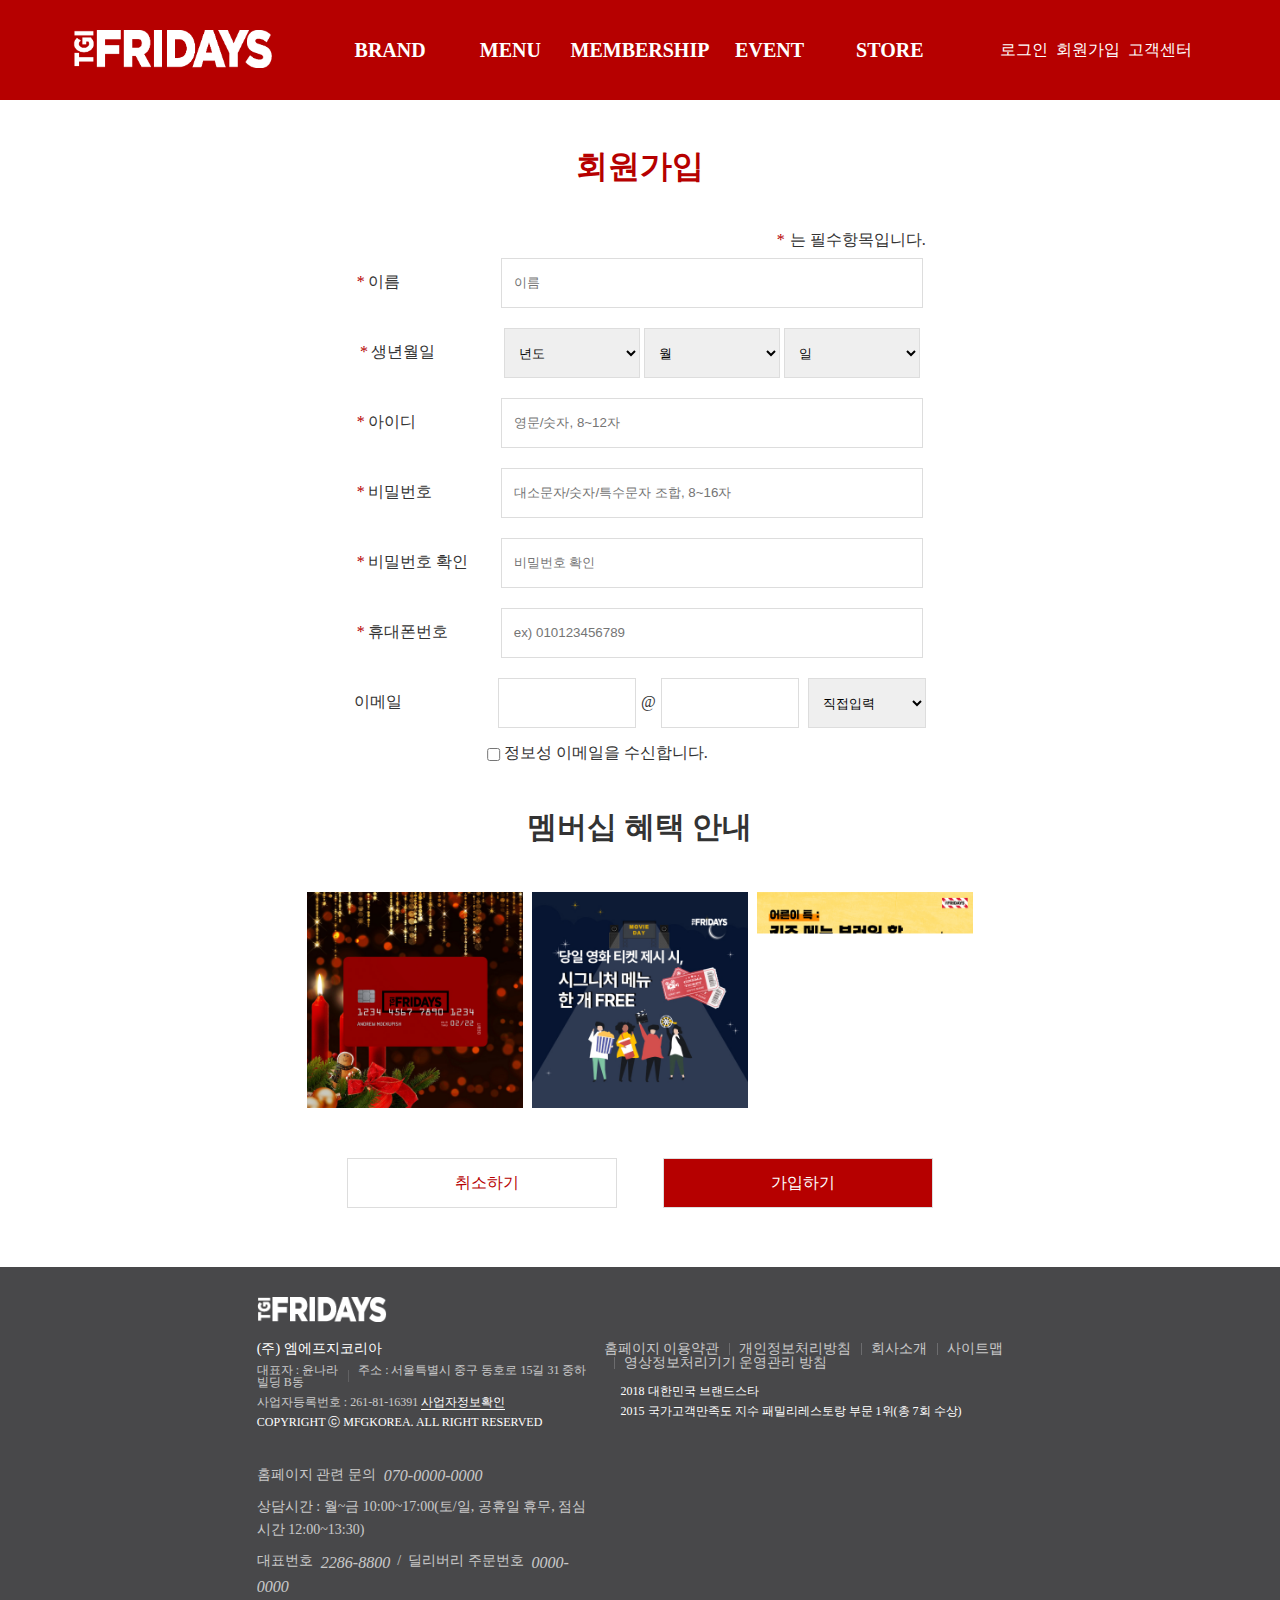
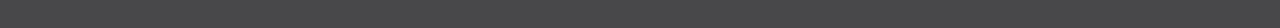
==== join/join.html @ 2595afd5 "TGI" ====
<!DOCTYPE html>
<html lang="en">

<head>
    <meta charset="UTF-8">
    <meta http-equiv="X-UA-Compatible" content="IE=edge">
    <meta name="viewport" content="width=device-width, initial-scale=1.0">
    <title>TGI Friday's</title>

    <!-- 파비콘 -->
    <link rel="shortcut icon" type="image/x-icon" href="../img/favicon.ico">
    <!-- 초기화 서식 -->
    <link rel="stylesheet" href="../css/reset.css" type="text/css">
    <!-- 공통 서식 -->
    <link rel="stylesheet" href="../css/common.css" type="text/css">
    <!-- PC 서식 -->
    <link rel="stylesheet" href="../css/pc.css" type="text/css">
    <!-- 태블릿 서식-->
    <link rel="stylesheet" href="../css/tablet.css" type="text/css">
    <!-- 모바일 서식-->
    <link rel="stylesheet" href="../css/mobile.css" type="text/css">
    <!-- 회원가입 서식 -->
    <link rel="stylesheet" href="./css/join.css" type="text/css">
    <!-- 폰트어썸 -->
    <link rel="stylesheet" href="https://cdnjs.cloudflare.com/ajax/libs/font-awesome/6.2.1/css/all.min.css">

    <!-- 공통 스크립트(탑버튼) -->
    <script src="../script/common.js" defer></script>

    <!-- 제이쿼리 -->
    <script src="https://ajax.googleapis.com/ajax/libs/jquery/2.2.4/jquery.min.js"></script>
    <!-- 제이쿼리 라이브러리 -->
    <script src="https://ajax.googleapis.com/ajax/libs/jquery/2.2.4/jquery.min.js"></script>

    <!-- 공통 스크립트(탑버튼) -->
    <script src="../script/common.js" defer></script>
    <!-- 메인 스크립트 -->
    <script src="../main/script/main.js" defer></script>
</head>

<body>
    <!-- <form name="search_form" method="post" action="search.php"> -->
    <input type="checkbox" id="toggle">
    <!-- 상단 헤더 영역 -->
    <header>
        <h1>
            <a href="../main/index.html" title="메인 화면 바로 가기">
                <img src="../img/logo.png" alt="상단 로고">
            </a>
        </h1>

        <label for="toggle" class="total_btn">
            <i class="fas fa-bars"></i>
        </label>

        <!-- gnb -->
        <div class="gnb_tab">
            <nav class="gnb">
                <ul>
                    <li><a href="#nonenone" title="BRAND">BRAND</a>
                        <ul class="sub">
                            <li><a href="#none" title="ABOUT TGI">ABOUT TGI</a></li>
                            <li><a href="#none" title="TGI 더 맛있게">TGI 더 맛있게</a></li>
                        </ul>
                    </li>
                    <li><a href="../menu/menu.html" title="MENU">MENU</a>
                        <ul class="sub">
                            <li><a href="../menu/menu.html" title="신메뉴">신메뉴</a></li>
                            <li><a href="#none" title="DELIVERY">DELIVERY</a></li>
                            <li><a href="#none" title="런치세트">런치세트</a></li>
                            <li><a href="#none" title="">시그니처그릴</a></li>
                            <li><a href="#none" title="파스타&라이스">파스타&라이스</a></li>
                            <li><a href="#none" title="샐러드">샐러드</a></li>
                            <li><a href="#none" title="키즈메뉴">키즈메뉴</a></li>
                            <li><a href="#none" title="사이드">사이드</a></li>
                            <li><a href="#none" title="음료">음료</a></li>
                        </ul>
                    </li>

                    <li><a href="#none" title="MEMBERSHIP">MEMBERSHIP</a>
                        <ul class="sub">
                            <li><a href="#none" title="멤버십혜택">멤버십혜택</a></li>
                            <li><a href="#none" title="홈 TGI">홈 TGI</a></li>
                            <li><a href="#none" title="파티&예약">파티&예약</a></li>
                        </ul>
                    </li>

                    <li><a href="#none" title="EVENT">EVENT</a>
                        <ul class="sub">
                            <li><a href="#none" title="이벤트">이벤트</a></li>
                            <li><a href="#none" title="공지사항">공지사항</a></li>
                        </ul>
                    </li>

                    <li><a href="#none" title="STORE">STORE</a>
                        <ul class="sub">
                            <li><a href="#none" title="매장찾기">매장찾기</a></li>
                            <li><a href="#none" title="창업문의">창업문의</a></li>
                        </ul>
                    </li>
                </ul>
            </nav>

            <!-- lnb -->
            <nav class="lnb">
                <ul>
                    <li><a href="../login/login.html" title="로그인">로그인</a></li>
                    <li><a href="../join/join.html" title="회원가입">회원가입</a></li>
                    <li><a href="#none" title="고객센터">고객센터</a></li>
                    <li><label class="fas fa-search s_btn"></label></li>
                </ul>
            </nav>

            <!-- 검색폼 -->
            <div id="search_box">
                <fieldset class="search">
                    <legend>검색</legend>
                    <input type="search" id="search" placeholder="검색어를 입력하세요" maxlength="50" autofocus>
                    <label for="search" class="fas fa-search"></label>
                </fieldset>
                <label class="fas fa-xmark"></label>
            </div>
        </div>
    </header>

    <!-- 회원가입 영역 -->
    <main class="register_wrap">
        <form action="" method="post" name="join">
            <fieldset class="join_wrap">
                <h2>회원가입</h2>
                <p><span class="red">*</span>는 필수항목입니다.</p>
                <div class="nm_txt">
                    <label for="full_name"><span class="red">*</span>이름</label>
                    <input type="text" placeholder="이름" maxlength="30" name="full_name">
                </div>
                <div class="bir_txt">
                    <label for="birth"><span class="red">*</span>생년월일</label>
                    <select name="year" id="">
                        <option value="년도">년도</option>
                        <option value="1991">1991</option>
                        <option value="1992">1992</option>
                        <option value="1993">1993</option>
                        <option value="1994">1994</option>
                        <option value="1995">1995</option>
                        <option value="1996">1996</option>
                        <option value="1997">1997</option>
                        <option value="1998">1998</option>
                        <option value="1999">1999</option>
                    </select>
                    <select name="month" id="">
                        <option value="월">월</option>
                        <option value="1">1</option>
                        <option value="2">2</option>
                        <option value="3">3</option>
                        <option value="4">4</option>
                        <option value="5">5</option>
                        <option value="6">6</option>
                        <option value="7">7</option>
                        <option value="8">8</option>
                        <option value="9">9</option>
                        <option value="10">10</option>
                        <option value="11">11</option>
                        <option value="12">12</option>
                    </select>
                    <select name="day" id="">
                        <option value="일">일</option>
                        <option value="1">1</option>
                        <option value="2">2</option>
                        <option value="3">3</option>
                        <option value="4">4</option>
                        <option value="5">5</option>
                        <option value="6">6</option>
                        <option value="7">7</option>
                        <option value="8">8</option>
                        <option value="9">9</option>
                        <option value="10">10</option>
                        <option value="11">11</option>
                        <option value="12">12</option>
                    </select>
                </div>

                <div class="i_txt">
                    <label for="join"><span class="red">*</span>아이디</label>
                    <input type="text" placeholder="영문/숫자, 8~12자" maxlenth="30" id=join>
                </div>

                <div class="pwd_txt1">
                    <label for="pwd"><span class="red">*</span>비밀번호</label>
                    <input type="password" placeholder="대소문자/숫자/특수문자 조합, 8~16자" maxlenth="30" id=pwd>
                </div>

                <div class="pwd_txt2">
                    <label for="pwd"><span class="red">*</span>비밀번호 확인</label>
                    <input type="password" placeholder="비밀번호 확인" maxlenth="30" id=pwd>
                </div>

                <div class="p_txt">
                    <label for="p_num"><span class="red">*</span>휴대폰번호</label>
                    <input type="text" placeholder="ex) 010123456789" id="p_num">
                </div>

                <div class="e_txt">
                    <label for="e_mail">이메일</label>
                    <input type="text" class="em_txt">
                    <span>@</span>
                    <input type="text" class="em_txt">
                    <select name="e_ma" id="e_m">
                        <option value="직접입력">직접입력</option>
                        <option value="네이버">naver.com</option>
                        <option value="다음">daum.net</option>
                        <option value="네이트">nate.com</option>
                        <option value="구글">google.co.kr</option>
                    </select>
                </div>
                <label for="e_ck">
                    <input type="checkbox" id="e_ck">정보성 이메일을 수신합니다.
                </label>


                <section class="join_mem">
                    <h3>멤버십 혜택 안내</h3>
                    <ul>
                        <li><a href="#none" title="멤버십1"><img src="./img/m_image01.jpg" alt="멤버십1"></a></li>
                        <li><a href="#none" title="멤버십1"><img src="./img/m_image02.jpg" alt="멤버십2"></a></li>
                        <li><a href="#none" title="멤버십1"><img src="./img/m_image03.jpg" alt="멤버십3"></a></li>
                    </ul>
                    <div class="join_btn">
                        <input type="reset" value="취소하기">
                        <input type="submit" value="가입하기">
                    </div>
            </fieldset>

            </section>
        </form>
    </main>

    <!-- 탑버튼 -->
    <aside>
        <a href="#none" title="위로 바로 가기" class="top_btn"><i class="fas fa-angle-up"></i>TOP</a>
    </aside>

    <!-- 푸터 영역 -->
    <footer>
        <div class="f_wrap">
            <h1><a href="" title="상단으로 올라 가기"><img src="../img/logo.png" alt="로고"></a></h1>
            <div class="f_right">
                <nav class="f_gnb">
                    <ul class="foo_l">
                        <li><a href="#none" title="홈페이지 이용약관">홈페이지 이용약관</a></li>
                        <li><a href="#none" title="개인정보처리방침">개인정보처리방침</a></li>
                        <li><a href="#none" title="회사소개">회사소개</a></li>
                        <li><a href="#none" title="사이트맵">사이트맵</a></li>
                        <li><a href="#none" title="영상정보처리기기 운영관리 방침">영상정보처리기기 운영관리 방침</a></li>
                    </ul>
                </nav>
                <ul class="awards">
                    <li><img src="../img/f_brandstar.jpg" alt="브랜드스타">
                        <p>2018 대한민국 브랜드스타</p>
                    </li>
                    <li><img src="../img/f_ncsi.jpg" alt="ncsi">
                        <p>2015 국가고객만족도 지수 패밀리레스토랑 부문 1위(총 7회 수상)</p>
                    </li>
                </ul>
            </div>
            <address>
                <div class="f_text">
                    <p>(주) 엠에프지코리아</p>
                    <p><span>대표자 : 윤나라</span><span>주소 : 서울특별시 중구 동호로 15길 31 중하빌딩 B동</span></p>
                    <p><span>사업자등록번호 : 261-81-16391 </span><a href="#none;" class="btn-toast-pop">사업자정보확인</a></p>
                    <p class="copy">COPYRIGHT ⓒ MFGKOREA. ALL RIGHT RESERVED</p>
                </div>
                <div class="tel-text">
                    <p class="home-number">홈페이지 관련 문의<em class="roboto">070-0000-0000</em></p>
                    <p class="site-number">상담시간 : 월~금 10:00~17:00(토/일, 공휴일 휴무, 점심시간 12:00~13:30)</p>
                    <p class="key-number">대표번호<em class="roboto">2286-8800</em>&nbsp;&nbsp;/&nbsp;&nbsp;딜리버리 주문번호<em
                            class="roboto">0000-0000</em></p>
                </div>
            </address>
        </div>
    </footer>
</body>

</html>
---- css/common.css ----
@charset "utf-8";

@font-face {
  font-family: 'Pretendard-Regular', 'Roboto';
  src: url('https://cdn.jsdelivr.net/gh/Project-Noonnu/noonfonts_2107@1.1/Pretendard-Regular.woff') format('woff');
  font-weight: 200, 400, 600;
  font-style: normal;
}

body {
  width: 100%;
  margin: 0 auto;
  color: #333;
  font-family: 'Pretendard-Regular';
  overflow-x: hidden;
}

/* p{font-size: 1.125rem;} */
h2 {
  font-family: 'Roboto';
  font-size: 2rem;
  margin: 50px 0;
  text-align: center;
  color: #B60000;
}

a {
  text-decoration: none;
  color: #333;
}

.gnb>ul>li>a {
  font-family: 'Roboto';
}

img {
  display: block;
}


/* 탑버튼 */

aside a {
  width: 50px;
  height: 50px;
  text-align: center;
  position: fixed;
  right: 30px;
  bottom: 100px;
  font-size: 1.125rem;
  display: none;
  padding-top: 5px;
  background-color: #B60000;
  color: #fff;
  border: 1px solid #B60000;
  box-sizing: border-box;
  z-index: 9999;
}

.top_btn:hover {
  background-color: #fff;
  color: #B60000;
  border: 1px solid #B60000;
}


/* 헤더 서식 */
#toggle {
  display: none;
}

header {
  background: #B60000;
  width: 100%;
  height: 100px;
  position: relative;
  margin: auto;
  display: block;
  z-index: 9999;
}

header h1 {
  /* width: 17%; */
  height: 100px;
  position: relative;
  top: 30px;
  /* left: 5%; */
}

h1 img {
  width: 100%;
  max-width: 200px;
}

.gnb {
  width: 50%;
  height: 70px;
  max-width: 1200px;
  position: absolute;
  left: 50%;
  top: 30px;
  transform: translateX(-50%);
  z-index: 9999;
}

.gnb>ul {
  /* display:flex; */
  justify-content: space-around;
  padding: 0 10px;
  align-items: center;
}

.gnb>ul>li {
  text-align: center;
  width: 100%;
  position: relative;
}

.gnb>ul>li>a {
  font-size: 1.25rem;
  color: #fff;
  font-weight: bold;
  line-height: 40px;
}

.gnb>ul>li>i {
  display: none;
}

.gnb li a:hover {
  color: #242422;
}


/* 서브 메뉴 */
.sub {
  position: absolute;
  width: 100%;
  height: 280px;
  display: none;
  top: 70px;
  padding-top: 10px;
  background-color: rgba(0, 0, 0, .5);
  text-align: center;
}

.sub li {
  height: 30px;
}

.sub li a {
  color: #fff;
}

.sub li a:hover {
  color: #B60000;
}

.gnb>ul>li:first-child .sub {
  padding-left: 1000px;
  left: -1000px;
}

.gnb>ul>li:last-child .sub {
  padding-right: 1000px;
  right: -1000px;
}

/* lnb */
/* .lnb { */
/* position: absolute; */
/* right: 5%; */
/* top: 50%; */
/* transform: translateY(-50%); */
/* } */

.lnb ul {
  display: flex;
  /* justify-content: space-around; */
}

.lnb ul li {
  padding: 5px;
}

.lnb ul li a {
  font-size: 1rem;
  color: #fff;
  display: block;
}


/* 헤더 서식 끝 */



/* 메인 영역 */
/* 메인 슬라이드 */
.main_s {
  position: relative;
  width: 100%;
  /* height: 600px; */
  overflow: hidden;
  text-align: center;
}

.main_s h2 {
  display: none;
}

.slide {
  width: 500%;
  display: flex;
  position: relative;
  left: 0px;
  transition: 1.5s;
}

.main_s i.fas {
  font-size: 40px;
  color: #fff;
  border: 3px solid #fff;
  border-radius: 50%;
  position: absolute;
  top: 43%;
  padding: 22px 30px;
}

.main_s i.fas:hover {
  background: rgba(255, 255, 255, .3);
  color: #b60000;
  border: 3px solid #b60000;
}

.slide li {
  width: 100%;
}

.slide li img {
  width: 100%;
}

.fa-angle-left {
  left: 0.5%;
}

.fa-angle-right {
  right: 0.5%;
}

.bs_btn {
  position: absolute;
  bottom: 1%;
  left: 0;
  width: 100%;
  text-align: center;
  z-index: 1000;
}

.bs_btn li {
  display: inline-block;
  position: relative;
  width: 120px;
  height: 100px;
  margin: 0 15px;
  cursor: pointer;
}

.bs_btn li.bs_active::before {
  width: 120px;
  /* border: 1px solid #b60000; */
  background-color: #b60000;
}

.bs_btn li.bs_active .paper-tit {
  color: #fff;
}

.bs_btn li::before {
  content: '';
  display: block;
  position: absolute;
  top: 0;
  left: 0;
  width: 120px;
  height: 10px;
  background-color: rgba(0, 0, 0, .5);
  /* border: 1px solid rgb(107,102,102); */
}

/* .bs_btn li.bs_active::after{
  border: 1px solid  #b60000;
    background-color: #b60000;
    box-sizing: border-box;
    opacity: 1;
} */
.bs_btn li::after {
  content: '';
  display: block;
  position: absolute;
  top: 0;
  left: 0;
  width: 1px;
  height: 7px;
}

.bs_btn .paper-tit {
  margin-top: 27px;
  color: rgba(0, 0, 0, .5);
  font-size: 15px;
  word-break: keep-all;
  /* text-align: center; */
  letter-spacing: 0.01em
}

/* 메뉴 슬라이드 */

.menu_slide_wrapper {
  margin: 0 auto;
  width: 63%;
  text-align: center;
}


.slide_box {
  width: 100%;
  /* border: 3px solid #f00; */
  overflow: hidden;
  box-sizing: border-box;
  position: relative;
  clear: right;
}

.menu_slide {
  width: 199.89% !important;
  margin: 0 auto;
  /* border: 3px solid #000; */
  overflow: hidden;
  display: flex;
  position: relative;
  /* margin-left:0; */
  box-sizing: border-box;


}

.menu_slide>li {
  width: 33% !important;
  padding-right: 0.3% !important;
  box-sizing: border-box !important;
}


.menu_slide>li>a {
  display: block;
  width: 100%;
  height: 100%;
  position: relative;
  box-sizing: border-box;

}

.menu_slide>li>a>img {
  width: 100%;
  max-width: 550px;

  z-index: -1;
}

.menu_slide li a p.name {
  font-size: 1.3rem;
  padding: 5px;
  line-height: 25px;
}

.menu_slide li a p.name>span {
  color: #B60000;
  font-size: 1.1rem;
}

#page {
  /* border: 1px solid #000; */
  color: #242422;
  padding-right: 5px;
  font-size: 0.9rem;
}

/* 메뉴 슬라이드 끝 */

/* 딜리버리 */

.delivery {
  width: 100%;
  /* height: 800px; */
  position: relative;
  border-bottom: 3px solid#333;
  background: #F2EDE4;
  /* margin: 0px auto; */
}

.delivery h2 {
  padding-top: 50px;
}

.delivery h3 {
  display: none;
}

.d_list {
  /* width: 70%; */
  font-weight: bold;
  /* display: flex; */
  padding-top: 70px;
}

.d_list dt {
  /* width: 100%; */
  font-size: 1.8vw;
  padding-bottom: 5px;
}

.d_list dd {
  line-height: 25px;
}

.deli_box2 .d_list {
  padding-left: 20px;
}

/* sns 서식 시작 */
.sns {
  width: 100%;
  padding-bottom: 350px;
}

.sns h3 {
  display: none;
}

.sns_btn {
  width: 20%;
  margin: 0 auto;
  padding-bottom: 50px;
}

.sns_btn>ul {
  display: flex;
  justify-content: space-between;
}

.sns_btn>ul>li {
  position: relative;
}

.sns_btn>ul>li>a {
  display: block;
  width: 40px;
  height: 40px;
  border: 1px solid #D2D2D2;
  border-radius: 50%;
  padding: 10px;
  transition: .3s;
}

.sns_btn .fa-brands {
  font-size: 30px;
  color: #D2D2D2;
  position: absolute;
  left: 50%;
  top: 50%;
  transform: translate(-50%, -50%);
  transition: .3s;
}

.sns_s {
  position: relative;
}

.sns_s>ul {
  position: absolute;
  width: 6000px;
  left: 0px;
  display: flex;
}

.sns_s>ul>li {
  width: 300px;
  height: 300px;
  list-style: none;
}

.sns_s>ul>li img {
  width: 100%;
}

/* sns 서식 끝 */


/* 푸터 영역 */
footer {
  position: relative;
  width: 100%;
  color: #fff;
  background-color: #48484A;
  font-size: 12px;
  padding: 20px;
}

footer h1 {
  width: 100%;
}

footer h1 img {
  width: 100%;
  max-width: 130px;
  display: block;
  box-sizing: border-box;
}

.f_wrap {
  display: flex;
  flex-wrap: wrap;
  flex-direction: row-reverse;
  width: 63%;
  padding: 10px 0px;
  margin: 0 auto;
  box-sizing: border-box;
}

.f_right {
  width: 57%;
  margin-top: 20px;
}

footer .f_gnb {
  overflow: hidden;
  z-index: 3;
  margin-bottom: 15px;
}

.f_text {
  position: relative;
}

footer .f_gnb li {
  position: relative;
  float: left;
  padding-left: 10px;
  margin-left: 10px;
}

footer .f_gnb li:after {
  content: '';
  position: absolute;
  top: 50%;
  left: 0;
  display: block;
  width: 1px;
  height: 12px;
  margin-top: -6px;
  background-color: #fff;
  opacity: 0.2;
}

footer .f_gnb li:first-child {
  padding-left: 0;
  margin-left: 0;
}

footer .f_gnb li:first-child:after {
  display: none;
}

footer .f_gnb li>a {
  color: #fff;
  font-size: 14px;
  opacity: 0.7;
}

.awards {
  top: 60px;
  right: 282px;
}

.awards img:first-child {
  width: 14px;
  display: inline-block;
}

.awards img:last-child {
  width: 20px;
  display: inline-block;
}

.awards li {
  margin-top: 8px;
}

.awards p {
  display: inline;
}

address {
  order: 1;
  width: 41%;
  box-sizing: border-box;
  margin-right: 2%;
}

footer address p {
  margin-top: 8px;
}

footer address p span {
  opacity: 0.7;
}

footer address p:first-child {
  margin-top: 20px;
  font-size: 14px;
}

footer address p span+span {
  position: relative;
  padding-left: 10px;
  margin-left: 10px;
}

footer address p span+span:after {
  content: '';
  position: absolute;
  top: 50%;
  left: 0;
  display: block;
  width: 1px;
  height: 12px;
  margin-top: -6px;
  background-color: #fff;
  opacity: 0.2;
}

footer address a {
  color: #fff;
  border-bottom: 1px solid #fff;
  opacity: 1;
}

footer .tel-text {
  margin-top: 15px;
  font-size: 14px;
  line-height: 23px;
  overflow: hidden;
}

.tel-text>p {
  opacity: 0.7;
}

footer .tel-text em {
  margin-left: 8px;
  font-size: 16px;
  font-weight: 500;
  vertical-align: middle;
}
---- css/pc.css ----
@charset "utf-8";
/* PC 서식 시작 */

@media screen and (min-width:1025px) {

  /* 헤더 서식 */
  header {
    background: #B60000;
    width: 100%;
    height: 100px;
    position: relative;
    margin: auto;
    display: block;
    z-index: 9999;
  }

  header h1 {
    width: 17%;
    height: 100px;
    position: relative;
    top: 30px;
    left: 5%;
  }

  header h1 img {
    width: 100%;
    max-width: 200px;
    margin: 0 auto;
  }

  .total_btn {
    display: none;
  }

  .gnb {
    width: 50%;
    height: 100px;
    max-width: 1200px;
    position: absolute;
    left: 50%;
    top: 30px;
    transform: translateX(-50%);
    z-index: 9999;
  }

  .gnb>ul {
    display: flex;
    justify-content: space-around;
    padding: 0 10px;
    align-items: center;
  }

  .gnb>ul>li {
    text-align: center;
    width: 100%;
    position: relative;
  }

  .gnb>ul>li>a {
    font-size: 1.25rem;
    color: #fff;
    font-weight: bold;
    line-height: 40px;
  }

  .gnb li a:hover {
    color: #242422;
  }

  .gnb:hover .sub {
    display: block;
  }


  /* 서브 메뉴 */
  .sub {
    position: absolute;
    width: 100%;
    height: 280px;
    display: none;
    top: 70px;
    padding-top: 10px;
    background-color: rgba(0, 0, 0, .5);
    text-align: center;
  }

  .sub li {
    height: 30px;
  }

  .sub li a {
    color: #fff;
  }

  .sub li a:hover {
    color: #B60000;
  }

  .gnb>ul>li:first-child .sub {
    padding-left: 1000px;
    left: -1000px;
  }

  .gnb>ul>li:last-child .sub {
    padding-right: 1000px;
    right: -1000px;
  }

  /* lnb */
  .lnb {
    position: absolute;
    right: 5%;
    top: 50%;
    transform: translateY(-50%);
  }

  .lnb ul {
    display: flex;
    justify-content: space-around;
  }

  .lnb ul li {
    padding: 4px;
  }

  .lnb ul li a {
    font-size: 1rem;
    color: #fff;
    display: block;
  }

  .lnb li a:hover {
    color: #242422;
  }

  /* 헤더 서식 끝 */


  /* 검색폼 서식 */
  .lnb .fa-search {
    font-size: 16px;
    cursor: pointer;
    transform: translateY(-2px);
    color: #fff;
  }

  #search_box {
    width: 100%;
    position: absolute;
    left: 0;
    padding: 150px 0;
    display: none;
    justify-content: center;
    background: #fff;
    z-index: 9999;
  }

  #search_box fieldset legend,
  #search_box fieldset span {
    display: none;
  }

  #search_box fieldset {
    position: absolute;
    top: 100px;
    left: 50%;
    transform: translateX(-50%);
    transition: all 0.6s ease;
  }

  .search {
    width: 100%;
    text-align: center;
  }

  /* 밑줄 */
  .search::after {
    width: 600px;
    height: 2px;
    background: #333;
    content: "";
    display: block;
    position: absolute;
    left: 50%;
    transform: translateX(-50%);
  }

  #search {
    width: 30%;
    height: 50px;
    font-size: 20px;
    color: #333;
    border: none;
    text-indent: 5px;
  }

  /* 포커스시 테두리 없애기 */
  #search:focus {
    outline: none;
  }

  /* x 버튼 없애기 */
  #search::-webkit-search-decoration,
  #search::-webkit-search-cancel-button,
  #search::-webkit-search-results-button,
  #search::-webkit-search-results-decoration {
    display: none;
  }

  #search_box .fa-search {
    font-size: 24px;
    cursor: pointer;
    padding: 10px;
  }

  #search_box .fa-search:hover {
    color: #B60000;
  }

  #search_box .fa-xmark {
    font-size: 35px;
    color: #b60000;
    cursor: pointer;
    position: absolute;
    top: 250px;
    left: 50%;
    transform: translateX(-50%);
    transition: 0.8s;
  }

  #search_box .fa-xmark:hover {
    transform: rotate(180deg);
  }

  /* 검색폼 서식 끝 */



  /* 1 메인 슬라이드배너 서식 시작 */

  .main_s {
    position: relative;
    width: 100%;
    overflow: hidden;
    text-align: center;
  }

  .main_s h2 {
    display: none;
  }

  .slide {
    width: 500%;
    display: flex;
    position: relative;
    left: 0px;
    transition: 1.5s;
  }

  .slide li {
    width: 100%;
  }

  .slide li img {
    width: 100%;
  }

  .main_s i.fas {
    font-size: 40px;
    color: #fff;
    border: 3px solid #fff;
    border-radius: 50%;
    position: absolute;
    top: 43%;
    padding: 22px 30px;
  }

  .main_s i.fas:hover {
    background: rgba(255, 255, 255, .3);
    color: #b60000;
    border: 3px solid #b60000;
  }

  .fa-angle-left {
    left: 0.5%;
  }

  .fa-angle-right {
    right: 0.5%;
  }

  .bs_btn {
    position: absolute;
    bottom: 1%;
    left: 0;
    width: 100%;
    text-align: center;
    z-index: 1000;
  }

  .bs_btn li {
    display: inline-block;
    position: relative;
    width: 120px;
    height: 100px;
    margin: 0 15px;
    cursor: pointer;
  }

  .bs_btn li.bs_active::before {
    width: 120px;
    /* border: 1px solid #b60000; */
    background-color: #b60000;
  }

  .bs_btn li.bs_active .paper-tit {
    color: #000;
  }

  .bs_btn li::before {
    content: '';
    display: block;
    position: absolute;
    top: 0;
    left: 0;
    width: 120px;
    height: 10px;
    background-color: rgba(0, 0, 0, .5);
    /* border: 1px solid rgb(107,102,102); */
  }

  /* .bs_btn li.bs_active::after{
  border: 1px solid  #b60000;
    background-color: #b60000;
    box-sizing: border-box;
    opacity: 1;
} */
  .bs_btn li::after {
    content: '';
    display: block;
    position: absolute;
    top: 0;
    left: 0;
    width: 1px;
    height: 7px;
  }

  .bs_btn .paper-tit {
    margin-top: 27px;
    color: rgba(0, 0, 0, .5);
    font-size: 15px;
    word-break: keep-all;
    /* text-align: center; */
    letter-spacing: 0.01em
  }

  /* 메인 슬라이드배너 서식 끝 */

  /* 2 브랜드 서식 시작 */
  .b_wrap {
    width: 63%;
    margin: 0 auto;
    position: relative;
  }

  .b_con {
    width: 100%;
    padding: 70px 10px 0 10px;
    position: relative;
    left: -100%;
    opacity: 0;
    transition: 1s;
    /* animation: b_slide 1s ease-out; */
  }

  .b_con h3 {
    font-size: 38px;
    font-weight: bold;
    text-indent: 30px;
    line-height: 50px;
    position: relative;
    left: -40px;
  }

  .b_con h3::before {
    width: 10px;
    height: 30px;
    background: #B60000;
    content: "";
    display: block;
    position: absolute;
    top: 12px;
    left: 10px;
  }

  .b_con p {
    line-height: 24px
  }

  .b_con_t {
    font-size: 24px;
    font-weight: bold;
    color: #48484A;
  }

  .b_news {
    margin-top: 50px;
    position: relative;
    width: 100%;
    background: #F2EDE4;
  }

  .b_news ul {
    display: flex;
  }

  .b_news span:not(.point) {
    display: block;
  }

  .sub_m {
    font-size: 22px;
    font-weight: 600;
    padding-bottom: 10px;
    color: #B60000;
    text-indent: 5px;
  }

  .b_news li {
    width: calc(100%/3);
    line-height: 20px;
    border-right: 1px solid#D7D7D7;
    box-sizing: border-box;
  }

  .b_news li:last-child {
    border-right: none;
  }

  .b_news li:hover {
    background-color: rgba(0, 0, 0, .1);
  }

  .sub_m::before {
    width: 10px;
    height: 25px;
    background: #B60000;
    content: "";
    display: block;
    position: absolute;
    top: 0;
    left: -12px;
  }

  .b_bold {
    font-size: 18px;
    font-weight: 600;
    line-height: 30px;
  }

  .b_news ul:last-child {
    border-right: none;
  }

  .b_news .point {
    color: #B60000;
  }

  .b_txt {
    position: relative;
    margin: 8% 10%;
  }

  #brand-image {
    display: none;
    position: absolute;
    top: 0px;
    right: -300px;
    z-index: -9999;
  }

  @keyframes b_slide {
    from {
      left: -100px;
      opacity: 0;
    }

    to {
      left: 0;
      opacity: 1;
    }
  }

  /* 브랜드 서식 끝 */


  /* 메뉴 슬라이드 */
  .control_box {
    /* border:1px solid #f00; */
    width: 30%;
    display: flex;
    justify-content: right;
    float: right;
  }

  #page {
    /* border: 1px solid #000; */
    color: #242422;
    padding-right: 5px;
    font-size: 0.9rem;
  }

  .m_c_btn {
    /* border: 1px solid #00f; */

    display: flex;
    justify-content: right;
    margin-bottom: 5px;
    margin-right: 3%;
  }

  .m_c_btn li {
    margin: 0 3px;
    cursor: pointer;
  }



  .m_c_btn i {
    margin: 0 3px;
    cursor: pointer;
  }

  .m_on {
    background-color: #B60000 !important;
  }

  .m_c_btn li:not(.pause) {
    width: 15px;
    height: 15px;
    background: #242422;
    border-radius: 50%;
  }


  .menu_slide>li>a>figcaption {
    display: block;
    width: 100%;
    max-width: 550px;
    height: 0;
    overflow: hidden;
    position: absolute;
    color: #fff;
    bottom: 60px;
    left: 0;
    background-color: rgba(0, 0, 0, 0.5);
    transition: 0.3s;
    box-sizing: border-box;
  }

  figcaption>p {
    position: absolute;
    top: 50%;
    left: 50%;
    transform: translate(-50%, -50%);
  }

  .menu_slide li a:hover figcaption {
    height: 100%;
  }

  .menu_slide li a p.name {
    font-size: 1.3rem;
    padding: 5px;
    line-height: 25px;
  }

  .menu_slide li a p.name>span {
    color: #B60000;
    font-size: 1.1rem;
  }

  .tab_control_box {
    display: none;
  }


  /* 4 멤버십 서식 시작 */
  .mem_b {
    width: 100%;
  }

  .mem_b li {
    width: calc(100%/4) !important;
  }

  .mem_b>ul {
    display: flex;
    overflow: hidden;
  }

  .mem_b>ul>li {
    width: 100%;
    height: 700px;
    display: flex;
    justify-content: flex-end;
    flex-direction: column;
    position: relative;
  }

  .mem_b>ul>li::before {
    content: '';
    position: absolute;
    left: 0;
    top: 0;
    right: 0;
    bottom: 0;
    background: rgba(0, 0, 0, 0.2);
    border-left: solid 1px rgba(255, 255, 255, .3);
    transition: all .3s;
  }

  .mem_b>ul>li:not(.mem_tit):hover::before {
    background: none;
  }

  .mem_b>ul>li:not(.mem_tit):hover a {
    padding-bottom: 110px;
  }

  .mem_b a {
    color: #fff;
    padding: 564px 50px 70px 50px;
    z-index: 3;
    transition: all .3s;
  }

  .mem_b span {
    display: block;
  }

  .mem_tit {
    position: relative;
    height: 100%;
  }

  .mem_tit a span:first-child {
    font-size: 1.8rem;
    font-weight: 600;
    margin-bottom: 20px;
  }

  .mem_tit a span:nth-child(2) {
    font-size: 1.2rem;
    margin-bottom: 60px;
    line-height: 30px;
  }

  @keyframes arrow {
    0% {
      left: 120px;
      bottom: 58px;
    }

    50% {
      left: 140px;
      bottom: 58px;
    }

    100% {
      left: 120px;
      bottom: 58px;
    }
  }

  .mem_tit:hover .fa-arrow-right {
    animation-name: arrow;
    animation-duration: 1s;
    animation-timing-function: ease-in-out;
    animation-delay: .1s;
    animation-iteration-count: infinite;
  }

  .mem_tit .fa-arrow-right {
    position: absolute;
    left: 120px;
    bottom: 58px;
    font-size: 2.5rem;
  }

  .mem_b>ul>li:not(.mem_tit)>a>span:first-child {
    font-size: 1.5rem;
    font-weight: 300;
    margin-bottom: 20px;
  }

  .mem_b>ul>li:not(.mem_tit)>a>span:last-child {
    font-size: 1.125rem;
  }

  .mem_b img {
    position: absolute;
    left: 0;
    top: 0;
    width: 400%;
    height: 700px;
    object-fit: cover;
  }

  .mem_b ul li:nth-of-type(2) img {
    z-index: -1;
    left: -100%;
  }

  .mem_b ul li:nth-of-type(3) img {
    z-index: -2;
    left: -200%;
  }

  .mem_b ul li:nth-of-type(4) img {
    z-index: -3;
    left: -300%;
  }

  /* 멤버십 서식 끝 */


  /* 5 이벤트 서식 시작 */
  .event_s {
    width: 63%;
    margin: 0 auto;
    margin-bottom: 50px;
    text-align: center;
    overflow: hidden;
  }

  .e_slide_wrapper {
    width: 50%;
    position: relative;
  }

  .e_slide {
    width: 600%;
    display: flex;
    position: relative;
    left: 0;
    transition: 0.5s;
  }

  .e_slide>li {
    width: 50%;
  }

  .e_slide img {
    width: 100%;
  }

  .e_slide>li:not(:last-child) {
    margin-right: 10px;
  }

  .event_s>a {
    width: 20%;
    display: block;
    margin: 0 auto;
    margin-top: 20px;
    padding: 15px 20px;
    background: #b60000;
    color: #fff;
    border: 1px solid #b60000;
  }

  .event_s>a:hover {
    color: #b60000;
    background: #fff;
    border: 1px solid #b60000;
  }

  /* 이벤트 서식 끝 */


  /* 6 딜리버리 서식 시작 */
  .d_wrap {
    width: 63%;
    margin: 0 auto;
    display: flex;
    padding-bottom: 50px;
    /* border: 1px solid #ff0; */
  }

  .d_wrap img:hover {
    animation: shakeAni 0.5s linear infinite;
    animation-direction: alternate;
  }

  .d_left {
    margin: 0 auto;
    width: 35%;
    /* border: 1px solid #0ff; */
  }

  .d_left img {
    width: 100%;
  }

  .d_right {
    width: 65%;
    box-sizing: border-box;
    margin-top: 3%;
    padding-left: 3%;
    /* border: 1px solid #f00; */
  }

  .d_right img {
    width: 50%;
    margin: 5px;
  }

  .d_right a {
    display: flex;
    width: 100%;
  }

  .delibox {
    padding: 3% 0;
    box-sizing: border-box;
  }



  .deli_box1 dt,
  .deli_box1 dd {
    text-align: right;
  }

  .d_list dt {
    /* width: 100%; */
    font-size: 1.4vw;
    padding-bottom: 5px;
  }

  .d_list dd {
    line-height: 25px;
  }

  .deli_box1 .d_list {
    padding-right: 10px;
  }

  .deli_box2 .d_list {
    padding-left: 10px;
  }


  /*주문하러가기 버튼*/
  .d_left>a:nth-of-type(2) {
    display: block;
    width: 70%;
    margin: 0px auto;
    background-color: #B60000;
    border: 1px solid #b60000;
    padding: 15px 0px;
    text-align: center;
    color: #fff;
  }

  .d_left>a:nth-of-type(2):hover {
    color: #b60000;
    background: #fff;
    border: 1px solid #b60000;
  }

  /* 오토바이 */
  .icon1 {
    width: 100%;
    position: absolute;
    bottom: 0;
    animation: ani 5s linear infinite;
  }

  .icon1 img {
    width: 100px;
    height: 100px;
  }

  /* 딜리버리 상품 오버 */
  @keyframes ani {
    from {
      transform: translate(0, 0);
    }

    to {
      transform: translate(100%, 0);
    }
  }

  /* 딜리버리 오버 애니메이션 */
  @keyframes shakeAni {
    from {
      transform: rotate(4deg);
    }

    to {
      transform: rotate(-4deg);
    }
  }

  /* 딜리버리 서식 끝*/

  /* 7 sns 서식 시작 */
  .sns {
    width: 100%;
    padding-bottom: 350px;
  }

  .sns h3 {
    display: none;
  }

  .sns_btn {
    width: 20%;
    margin: 0 auto;
    padding-bottom: 50px;
  }

  .sns_btn>ul {
    display: flex;
    justify-content: space-between;
  }

  .sns_btn>ul>li {
    position: relative;
  }

  .sns_btn>ul>li>a {
    display: block;
    width: 40px;
    height: 40px;
    border: 1px solid #D2D2D2;
    border-radius: 50%;
    padding: 10px;
    transition: .3s;
  }

  .sns_btn .fa-brands {
    font-size: 30px;
    color: #D2D2D2;
    position: absolute;
    left: 50%;
    top: 50%;
    transform: translate(-50%, -50%);
    transition: .3s;
  }

  .sns_s {
    position: relative;
  }

  .sns_s>ul {
    position: absolute;
    width: 6000px;
    left: 0px;
    display: flex;
  }

  .sns_s>ul>li {
    width: 300px;
    height: 300px;
    list-style: none;
  }

  .sns_s>ul>li img {
    width: 100%;
  }

  /* sns 서식 끝 */

}
---- css/tablet.css ----
@charset "utf-8";

/* 타블렛 */

@media screen and (min-width:768px) and (max-width:1024px) {
  /* 헤더 */

  header {
    width: 100%;
  }

  header h1 {
    width: 40%;
    margin: 0 auto;
    text-align: center;
  }

  header h1 img {
    width: 100%;
    min-width: 100px;
    margin: 0 auto;
  }

  /* 토글버튼 */
  .total_btn {
    display: block;
    position: absolute;
    right: 5%;
    top: 50%;
    transform: translateY(-50%);
    font-size: 2.5rem;
    color: #fff;
    cursor: pointer;
  }

  #toggle:checked+header .gnb_tab {
    display: block;
  }

  #toggle:checked+header .gnb_tab>.gnb {
    display: block;
  }

  .gnb_tab {
    width: 100%;
    height: 700px;
    background-color: #48484A;
    position: relative;
    display: none;
  }

  .gnb {
    width: 100%;
    height: 100px;
    top: 100px;
  }


  .gnb>ul>li {
    text-align: left;
    width: 100%;
    height: 60px;
    border-bottom: 1px solid #fff;
    text-indent: 20px;
  }

  .gnb>ul>li>a {
    font-size: 1.25rem;
    color: #fff;
    font-weight: bold;
    line-height: 70px;
  }

  .gnb>ul>li>i {
    display: block;
    color: #fff;
    position: absolute;
    right: 0;
    top: 0;
    font-size: 2rem;
    line-height: 70px;
  }

  /* 서브 메뉴 */

  .sub {
    width: 100%;
    height: 30px;
    text-align: left;
    text-indent: 10px;
    display: none;
  }

  .sub li {
    height: 30px;
  }

  .sub li a {
    color: #fff;
  }

  .lnb {}

  .lnb ul {
    width: 100%;
    position: absolute;
    justify-content: center;
    bottom: 150px;
  }

  .lnb ul li {
    border: 1px solid #fff;
    width: 10%;
    margin: 1%;
    padding: 2% 4%;
    text-align: center;
  }

  .lnb ul li:last-child {
    display: none;
  }

  /* 검색폼 서식 */
  #search_box {
    position: fixed;
    width: 100%;
    transition: 0.5s;
  }

  .fa-search {
    color: #fff;
  }

  #search_box fieldset legend,
  #search_box fieldset span {
    display: none;
  }

  #search_box fieldset {
    position: absolute;
    top: 30px;
    left: 50%;
    transform: translateX(-50%);
  }

  .search {
    width: 100%;
    text-align: center;
  }

  /* 밑줄 */
  .search::after {
    width: 98%;
    height: 1px;
    background: #fff;
    content: "";
    display: block;
    position: absolute;
    left: 50%;
    transform: translateX(-50%);
  }

  #search {
    width: 90%;
    height: 50px;
    font-size: 20px;
    color: #fff;
    border: none;
    text-indent: 5px;
    background: none;
  }

  /* 포커스시 테두리 없애기 */
  #search:focus {
    outline: none;
  }

  /* x 버튼 없애기 */
  #search::-webkit-search-decoration,
  #search::-webkit-search-cancel-button,
  #search::-webkit-search-results-button,
  #search::-webkit-search-results-decoration {
    display: none;
  }

  #search_box .fa-search {
    font-size: 24px;
    cursor: pointer;
    padding: 10px;
  }

  #search_box .fa-xmark {
    display: none;
  }

  /* 검색폼 서식 끝 */



  /* 메인 */
  /* 1 메인 슬라이드 */


  .paper-tit {
    display: none;
  }

  .button {
    display: none;
  }

  .bs_btn li {
    display: inline-block;
    position: relative;
    width: 1%;
    height: 100px;
    margin: 0 20px;
    cursor: pointer;
  }

  .bs_btn li.bs_active::before {
    width: 50px;
    background-color: #b60000;
  }

  .bs_btn li::before {
    content: '';
    display: block;
    position: absolute;
    top: 70%;
    left: 0;
    width: 50px;
    height: 10px;
    background-color: rgba(0, 0, 0, .5);
  }

  /* 메인 슬라이드 끝 */

  /* 2 브랜드 */
  .b_wrap {
    width: 80%;
    margin: 0 auto;
    position: relative;
  }

  .b_con {
    width: 100%;
    padding: 70px 10px 0 10px;
    position: relative;
    left: 0;
    animation: b_slide 1s ease-out;
  }

  .b_con h3 {
    font-size: 38px;
    font-weight: bold;
    text-indent: 30px;
    line-height: 50px;
    position: relative;
    left: -40px;
  }

  .b_con h3::before {
    width: 10px;
    height: 30px;
    background: #B60000;
    content: "";
    display: block;
    position: absolute;
    top: 12px;
    left: 10px;
  }

  .b_con p {
    line-height: 24px
  }

  .b_con_t {
    font-size: 24px;
    font-weight: bold;
    color: #48484A;
  }

  .b_news {
    margin-top: 50px;
    position: relative;
    width: 100%;
    background: #F2EDE4;
  }

  .b_news ul {
    display: flex;
  }

  .b_news span:not(.point) {
    display: block;
  }

  .sub_m {
    font-size: 22px;
    font-weight: 600;
    padding-bottom: 10px;
    color: #B60000;
    text-indent: 5px;
  }

  .b_news li {
    width: calc(100%/3);
    line-height: 20px;
    border-right: 1px solid#D7D7D7;
    box-sizing: border-box;
  }

  .b_news li:last-child {
    border-right: none;
  }

  .sub_m::before {
    width: 10px;
    height: 25px;
    background: #B60000;
    content: "";
    display: block;
    position: absolute;
    top: 0;
    left: -12px;
  }

  .b_bold {
    font-size: 18px;
    font-weight: 600;
    line-height: 30px;
  }

  .b_news ul:last-child {
    border-right: none;
  }

  .b_news .point {
    color: #B60000;
  }

  .b_txt {
    position: relative;
    margin: 8% 10%;
  }

  #brand-image {
    display: none;
    position: absolute;
    top: 0px;
    right: -300px;
    z-index: -9999;
  }

  @keyframes b_slide {
    from {
      left: -100px;
      opacity: 0;
    }

    to {
      left: 0;
      opacity: 1;
    }
  }

  @keyframes disappear {
    from {
      left: 400px;
      opacity: 1;
    }

    to {
      left: -100px;
      opacity: 0;
    }
  }

  /* 브랜드 서식 끝 */


  /* 3 메뉴 슬라이드 */
  .control_box {
    display: none;
  }

  .menu_slide>li>a>figcaption {
    display: none;
  }

  .menu_slide li a p.name {
    width: 90%;
    font-size: 2vw;
    padding: 3px;
    line-height: 25px;
    text-align: center;
    font-weight: bold;
  }

  .menu_slide li a p.name>span {
    color: #B60000;
    font-size: 1.7vw;
  }

  .tab_control_box {
    width: 30%;
    margin: 0 auto;
    margin-top: 10px;
  }

  .tab_control_box i {
    font-size: 30px;
    color: #b60000;
    padding: 5px;
  }

  /* 4 멤버십 */
  .mem_b {
    width: 100%;
  }

  .mem_b>ul>li {
    width: 100%;
    position: relative;
    overflow: hidden;
  }

  .mem_b>ul>li::before {
    content: '';
    position: absolute;
    left: 0;
    top: 0;
    right: 0;
    bottom: 0;
    background: rgba(0, 0, 0, 0.2);
    border-bottom: solid 1px rgba(255, 255, 255, .8);
    transition: all .3s;
  }

  .mem_b>ul>li:hover::before {
    background: none;
  }

  .mem_b>ul>li:hover img {
    transform: scale(1.1);
  }

  .mem_b a:first-child {
    color: #fff;
    position: absolute;
    top: 50%;
    left: 50%;
    transform: translate(-50%);
    font-size: 2rem;
  }

  .mem_b a span:nth-child(2) {
    display: none;
  }

  .mem_tit {
    display: none;
  }

  .mem_b img {
    display: block;
    width: 100%;
    object-fit: cover;
    transition: all .3s;
  }

  /* 멤버십 서식 끝 */

  /* 5 이벤트 */
  .event_s {
    width: 98%;
    margin: 0 auto;
    margin-bottom: 50px;
    text-align: center;
    overflow: hidden;
  }

  .e_slide_wrapper {
    width: 50%;
    position: relative;
  }

  .e_slide {
    width: 600%;
    display: flex;
    position: relative;
    left: 0;
    transition: 0.5s;
  }

  .e_slide>li {
    width: 50%;
  }

  .e_slide>li:not(:last-child) {
    margin-right: 10px;
  }

  .e_slide img {
    display: block;
    width: 100%;
  }

  .event_s>a {
    width: 30%;
    display: block;
    margin: 0 auto;
    margin-top: 20px;
    padding: 15px 20px;
    background: #b60000;
    color: #fff;
    border: 1px solid #b60000;
  }

  /* 이벤트 서식 끝 */


  /* 6 딜리버리 */

  .d_left h3,
  .d_left a.d_btn_img,
  .deli_box1,
  .icon1 {
    display: none;
  }

  .d_wrap {
    width: 90%;
    margin: 0 auto;
    display: flex;
    left: 0px;
  }

  .delivery {
    border-bottom: navajowhite;
  }

  .d_right {
    width: 70%;
    height: 250px;
  }

  .d_right ul {
    width: 70%;
  }

  .d_right li:nth-of-type(2) {
    width: 60%;
    margin: 0 auto;
  }

  .d_right li:nth-of-type(2) img {
    width: 100%;
  }

  .d_right a {
    display: flex;
    width: 100%;
  }

  .d_list {
    position: absolute;
    right: 100px;
    top: 110px;
    padding: 30px;
    font-weight: bold;
    /* display: flex; */
    text-align: right;
  }

  .d_list dt {
    width: 500px;
    font-size: 2rem;
  }

  .d_list dd {
    margin-top: 5px;
    line-height: 25px;
    font-size: 1.7vw;
  }

  .d_left>a:nth-of-type(2) {
    position: absolute;
    display: block;
    width: 25%;
    margin: 10px auto;
    background-color: #B60000;
    bottom: 30px;
    right: 20%;
    padding: 15px 0px;
    margin: 30px 0px;
    text-align: center;
    color: #fff;
  }

  /* SNS */
  .sns {
    padding-bottom: 200px;
  }

  .sns_btn {
    width: 50%;
  }

  .sns_s>ul>li {
    width: 180px;
    height: 180px;
    list-style: none;
  }

  .sns_s>ul>li img {
    width: 100%;
  }

  /* 푸터 */
  .f_wrap {
    width: 80%
  }

  ;
}
---- css/mobile.css ----
@charset "utf-8";

/* 모바일 */
@media screen and (max-width:768px) {
  /* 헤더 */

  header {
    width: 100%;
  }

  header h1 {
    width: 40%;
    margin: 0 auto;
    text-align: center;
  }

  header h1 img {
    width: 100%;
    min-width: 100px;
    margin: 0 auto;
  }

  /* 토글버튼 */
  .total_btn {
    display: block;
    position: absolute;
    right: 5%;
    top: 50%;
    transform: translateY(-50%);
    font-size: 2.5rem;
    color: #fff;
    cursor: pointer;
  }

  #toggle:checked+header .gnb_tab {
    display: block;
  }

  .gnb_tab {
    width: 100%;
    height: 700px;
    background-color: #48484A;
    position: relative;
    display: none;
  }

  .gnb {
    width: 100%;
    height: 100px;
    top: 100px;
  }

  .gnb>ul>li {
    text-align: left;
    width: 100%;
    height: 60px;
    border-bottom: 1px solid #fff;
    text-indent: 20px;
  }

  .gnb>ul>li>a {
    font-size: 1.25rem;
    color: #fff;
    font-weight: bold;
    line-height: 70px;
  }

  .gnb>ul>li>i {
    display: block;
    color: #fff;
    position: absolute;
    right: 0;
    top: 0;
    font-size: 2rem;
    line-height: 70px;
  }

  /* 서브 메뉴 */

  .sub {
    width: 100%;
    height: 30px;
    text-align: left;
    text-indent: 10px;
    display: none;
  }

  .sub li {
    height: 30px;
  }

  .sub li a {
    color: #fff;
  }

  .lnb ul {
    width: 100%;
    position: absolute;
    justify-content: center;
    bottom: 150px;
  }

  .lnb ul li {
    border: 1px solid #fff;
    width: 15%;
    margin: 1%;
    padding: 2% 5%;
    text-align: center;
  }

  .lnb ul li:last-child {
    display: none;
  }

  /* 검색폼 서식 */
  #search_box {
    position: absolute;
    width: 100%;
    transition: 0.5s;
  }

  .fa-search {
    color: #fff;
  }

  #search_box fieldset legend,
  #search_box fieldset span {
    display: none;
  }

  #search_box fieldset {
    position: absolute;
    top: 30px;
    left: 50%;
    transform: translateX(-50%);
  }

  .search {
    width: 100%;
    text-align: center;
  }

  /* 밑줄 */
  .search::after {
    width: 96%;
    height: 1px;
    background: #fff;
    content: "";
    display: block;
    position: absolute;
    left: 50%;
    transform: translateX(-50%);
  }

  #search {
    width: 80%;
    height: 50px;
    font-size: 20px;
    color: #fff;
    border: none;
    text-indent: 5px;
    background: none;
  }

  /* 포커스시 테두리 없애기 */
  #search:focus {
    outline: none;
  }

  /* x 버튼 없애기 */
  #search::-webkit-search-decoration,
  #search::-webkit-search-cancel-button,
  #search::-webkit-search-results-button,
  #search::-webkit-search-results-decoration {
    display: none;
  }

  #search_box .fa-search {
    font-size: 24px;
    cursor: pointer;
    padding: 10px;
  }

  #search_box .fa-xmark {
    display: none;
  }

  /* 검색폼 서식 끝 */

  /* 메인 */
  /* 1 메인 슬라이드 */
  .main_s {
    position: relative;
    width: 100%;
    /* height: 600px; */
    margin: 0 auto;
    overflow: hidden;
    text-align: center;
  }

  .slide {
    justify-content: center;
  }

  .slide li img {
    display: block;
    height: 100%;
    object-fit: fill;
  }

  .paper-tit {
    display: none;
  }

  .button {
    display: none;
  }

  .bs_btn li {
    display: inline-block;
    position: relative;
    width: 1%;
    height: 100px;
    margin: 0 20px;
    cursor: pointer;
  }

  .bs_btn li.bs_active::before {
    width: 40px;
    /* border: 1px solid #b60000; */
    background-color: #b60000;
  }

  .bs_btn li::before {
    content: '';
    display: block;
    position: absolute;
    top: 70%;
    left: 0;
    width: 40px;
    height: 10px;
    background-color: rgba(0, 0, 0, .5);
  }

  /* 메인 슬라이드 끝 */


  /* 브랜드 서식 시작 */
  .b_wrap {
    width: 100%;
    margin: 0 auto;
    position: relative;
  }

  .b_con {
    width: 100%;
    position: relative;
    padding: 0 6%;
  }

  .b_con h3 {
    font-size: 2rem;
    font-weight: bold;
    text-indent: 20px;
    line-height: 50px;
    position: relative;
    left: -3%;
  }

  .b_con h3::before {
    width: 10px;
    height: 33px;
    background: #B60000;
    content: "";
    display: block;
    position: absolute;
    top: 10px;
    left: 5px;
  }

  .b_con p {
    line-height: 20px
  }

  .b_con_t {
    font-size: 1.3rem;
    font-weight: bold;
    color: #48484A;
  }

  .b_news {
    margin-top: 20px;
    position: relative;
    background: #F2EDE4;
  }

  .b_news li {
    line-height: 20px;
    border-bottom: 1px solid#D7D7D7;
  }

  .b_news li:last-child {
    border-right: none;
  }

  .b_txt {
    padding: 5%;
    line-height: 22px;
  }

  .sub_m {
    font-size: 1.3rem;
    font-weight: 600;
    color: #B60000;
    text-indent: 5px;
    position: relative;
    display: inline-block;
    margin: 0 10px 10px 0;
  }

  .sub_m::before {
    width: 5px;
    height: 25px;
    background: #B60000;
    content: "";
    display: block;
    position: absolute;
    left: -5px;
  }

  .b_bold {
    font-size: 1.1rem;
    font-weight: 600;
    line-height: 30px;
  }

  .point {
    color: #B60000;
  }

  #brand-image {
    display: none;
    position: absolute;
    top: 30px;
    right: -10%;
    z-index: -9999;
    width: 70%;
    filter: opacity(.2);
  }

  /* 브랜드 서식 끝 */


  /* 메뉴 서식 시작 */
  .menu_slide_wrapper {
    width: 100%;
  }

  .control_box {
    display: none;
  }

  .menu_slide {
    width: 270% !important;
  }

  .menu_slide>li>a>figcaption {
    display: none;
  }

  .menu_slide li a p.name {
    width: 90%;
    font-size: 2.5vw;
    padding: 3px;
    line-height: 20px;
    text-align: center;
    font-weight: bold;
  }

  .menu_slide li a p.name>span {
    color: #B60000;
    font-size: 1.7vw;
  }

  .tab_control_box {
    width: 30%;
    margin: 0 auto;
    margin-top: 10px;
  }

  .tab_control_box i {
    font-size: 30px;
    color: #b60000;
    padding: 5px;
  }

  /* 메뉴 서식 끝 */


  /* 멤버십 서식 시작 */
  .mem_b {
    width: 100%;
  }

  .mem_b>ul>li {
    width: 100%;
    position: relative;
    overflow: hidden;
  }

  .mem_b>ul>li::before {
    content: '';
    position: absolute;
    left: 0;
    top: 0;
    right: 0;
    bottom: 0;
    background: rgba(0, 0, 0, 0.2);
    border-bottom: solid 1px rgba(255, 255, 255, .8);
    transition: all .3s;
  }

  .mem_b>ul>li:hover::before {
    background: none;
  }

  .mem_b>ul>li:hover img {
    transform: scale(1.1);
  }

  .mem_b a:first-child {
    color: #fff;
    position: absolute;
    top: 50%;
    left: 50%;
    transform: translate(-50%);
    font-size: 2rem;
  }

  .mem_b a span:nth-child(2) {
    display: none;
  }

  .mem_tit {
    display: none;
  }

  .mem_b img {
    display: block;
    width: 100%;
    object-fit: cover;
    transition: all .3s;
  }

  /* 멤버십 서식 끝 */


  /* 이벤트 서식 시작 */

  /* 5 이벤트 */
  .event_s {
    width: 98%;
    margin: 0 auto;
    margin-bottom: 50px;
    text-align: center;
    overflow: hidden;
  }

  .e_slide_wrapper {
    width: 90%;
    position: relative;
  }

  .e_slide {
    width: 600%;
    display: flex;
    position: relative;
    left: 0;
    transition: 0.5s;
  }

  .e_slide>li {
    width: 50%;
  }

  .e_slide>li:not(:last-child) {
    margin-right: 10px;
  }

  .e_slide img {
    display: block;
    width: 100%;
  }

  .event_s>a {
    width: 30%;
    display: block;
    margin: 0 auto;
    margin-top: 20px;
    padding: 15px 20px;
    background: #b60000;
    color: #fff;
    border: 1px solid #b60000;
  }

  /* 이벤트 서식 끝 */


  /* 딜리버리 */
  /*딜리버리 시작*/
  .d_left h3,
  .d_left a.d_btn_img,
  .deli_box1,
  .icon1 {
    display: none;
  }

  .d_wrap {
    width: 90%;
    margin: 0 auto;
    display: flex;
    left: 0px;
  }


  .d_right {
    width: 70%;
    height: 250px;
  }

  .d_right ul {
    width: 70%;
  }

  .d_right li:nth-of-type(2) {
    width: 80%;
    margin: 0 auto;
  }

  .d_right li:nth-of-type(2) img {
    width: 100%;
  }

  .d_right a {
    display: flex;
    width: 100%;
  }

  .d_list {
    position: absolute;
    right: 0px;
    top: 110px;
    padding: 30px;
    font-weight: bold;
    /* display: flex; */
    text-align: right;
  }

  .d_list dt {
    width: 100%;
    font-size: 1.6rem;
  }

  .d_list dd {
    margin-top: 5px;
    line-height: 25px;
    font-size: 1.7vw;
  }

  .d_left>a:nth-of-type(2) {
    position: absolute;
    display: block;
    width: 30%;
    margin: 10px auto;
    background-color: #B60000;
    bottom: 30px;
    right: 10%;
    padding: 15px 0px;
    margin: 30px 0px;
    text-align: center;
    color: #fff;
  }

  /* 딜리버리 끝 */

  /* SNS */
  .sns {
    padding-bottom: 200px;
  }

  .sns_btn {
    width: 70%;
  }

  .sns_s>ul>li {
    width: 180px;
    height: 180px;
    list-style: none;
  }

  .sns_s>ul>li img {
    width: 100%;
  }

  /* 푸터 서식 시작 */

  footer {
    position: relative;
    width: 100%;
    color: #fff;
    background-color: #48484A;
    font-size: 12px;
    padding: 30px 0 120px;
  }

  footer h1 {
    width: 100%;
    order: 1;
  }

  footer h1 img {
    width: 100%;
    max-width: 130px;
    display: block;
    box-sizing: border-box;
  }

  .f_wrap {
    display: flex;
    flex-wrap: wrap;
    width: 90%;
    padding: 10px 0px;
    margin: 0 auto;
    box-sizing: border-box;
  }

  .f_right {
    width: 100%;
    margin-top: 20px;
    order: 1;
  }

  footer .f_gnb {
    overflow: hidden;
  }

  .f_text {
    position: relative;
  }

  footer .f_gnb li {
    position: relative;
    float: left;
    padding-left: 10px;
    margin-left: 10px;
  }

  footer .f_gnb li:after {
    content: '';
    position: absolute;
    top: 50%;
    left: 0;
    display: block;
    width: 1px;
    height: 12px;
    margin-top: -6px;
    background-color: #fff;
    opacity: 0.2;
  }

  footer .f_gnb li:first-child {
    padding-left: 0;
    margin-left: 0;
  }

  footer .f_gnb li:first-child:after {
    display: none;
  }

  footer .f_gnb li>a {
    color: #fff;
    font-size: 14px;
    opacity: 0.7;
  }

  .awards {
    top: 60px;
    right: 282px;
  }

  .awards img:first-child {
    display: none;
  }

  .awards li {
    margin-top: 8px;
  }

  .awards p {
    display: none;
  }

  address {
    width: 100%;
    box-sizing: border-box;
    margin-right: 2%;
    order: 1;
  }

  footer address p {
    margin-top: 8px;
  }

  footer address p span {
    opacity: 0.7;
  }

  footer address p:first-child {
    margin-top: 20px;
    font-size: 14px;
  }

  footer address p span+span {
    position: relative;
    padding-left: 10px;
    margin-left: 10px;
  }

  footer address p span+span:after {
    content: '';
    position: absolute;
    top: 50%;
    left: 0;
    display: block;
    width: 1px;
    height: 12px;
    margin-top: -6px;
    background-color: #fff;
    opacity: 0.2;
  }

  footer address a {
    color: #fff;
    border-bottom: 1px solid #fff;
    opacity: 1;
  }

  .key-number {
    width: 100%;
    border-top: 3px solid#ddd;
    position: absolute;
    top: 350px;
    left: 0;
    font-size: 20px;
    text-align: center;
    margin: 20px 0px;
    line-height: 60px
  }

  footer .tel-text {
    margin-top: 15px;
    font-size: 14px;
    line-height: 23px;
    overflow: hidden;
  }

  .tel-text>p {
    opacity: 0.7;
  }

  footer .tel-text em {
    margin-left: 8px;
    font-size: 16px;
    font-weight: 500;
    vertical-align: middle;
  }

  /* 푸터 서식 끝 */
}
---- join/css/join.css ----
@charset "utf-8";

span .red{
  display: inline-block;
}
.register_wrap{
  width: 66%; 
  position: relative;
  margin: 0px auto;
  text-align: center;
}
.join_wrap{
  width:100%;
}
.join_wrap p:first-child{
  position: absolute;
  min-width: 160px; 
  top:70px;
}

.join_wrap input:focus{
  outline: 1px solid #b60000;
}
.join_wrap select:focus{
  outline: 1px solid #b60000;
}
.bir_txt{
  margin: 10px 0px;
}

#e_ck{
  width: 20px;
}
.join_wrap input[type="checkbox"]{
  accent-color:#B60000; 
  outline: 0;
}
.join_wrap label[for="e_ck"]{
  width: 66%;
  transform: translateX(22%);
}
.e_txt{
  width: 100%;
}

#e_m{
  margin-left: 5px;
}
.e_txt span{
  padding: 0 0.1%;
}
.join_btn{
  width: 100%;
  display: flex;
  justify-content: space-evenly;
  margin: 40px 0;
}
.join_btn input[type=reset]{
  width: 40% !important;
  font-size: 16px;
  background: #fff;
  border: none;
  color: #B60000;
  cursor: pointer;
  border: 1px solid#ccc;
  text-indent: 0;
}
.join_btn input[type=submit]{
  width: 40% !important;
    font-size: 16px;
    background: #B60000;
    border: none;
    color: #fff;
    cursor: pointer;
    border: 1px solid#B60000;
}
.join_btn > input[type=submit]:hover{
  border: 1px solid#cd1f1f;
  color: #fff;
  background: #cd1f1f;
}
.join_btn > input[type=reset]:hover{
  border: 1px solid #b60000;
}
.join_btn > input[type=reset]:focus{
  outline: 0
}

.join_mem ul{
  display: flex;
  justify-content: space-around;
}
.join_mem li{
  width: 32%;
}
.join_mem h3{
  font-size: 30px;
  margin: 50px 0px;
}
.join_mem img{
  display: block;
  width: 100%;
}
@media screen and (min-width:1025px){
  .join_wrap p:first-of-type{
  width:30%;
  transform: translateX(200%);
}
.join_mem{
  width: 80%;
  position: relative;
  bottom: 9px;
  margin: 0px auto;
  
}
.em_txt{
  width: 16.4% !important;
}
.join_wrap select{
  width: 16.1%;
  height: 50px;
  border: 1px solid #ddd;
  box-sizing: border-box;
  text-indent: 10px;
}
.red{
  color:#b60000;
  margin-right: 2%;
}
.join_wrap label{
  display: inline-block;
  width: 12%;
  margin: 0px auto;
  text-align: left;
  min-width: 140px;
  box-sizing: border-box;
  
}
.join_wrap input[type]{
  border: 1px solid #ddd;
  width: 50%; 
  line-height: 46px;
  margin: 10px 0px;
  box-sizing: border-box;
  text-indent: 10px;
}
#e_m{
  width: 14% !important;
}
}
@media screen and (min-width:768px) and (max-width:1024px){
  .join_mem{
    width: 100%;
    position: relative;
    bottom: 9px;
    margin: 0px auto;
    
  }
  .join_wrap input[type]{
    border: 1px solid #ddd;
    width: 76%; 
    line-height: 46px;
    margin: 10px 0px;
    box-sizing: border-box;
    text-indent: 10px;
  }
  .join_wrap label{
    display: inline-block;
    width: 12%;
    margin: 0px auto;
    text-align: left;
    min-width: 109px;
    box-sizing: border-box;
    
  }

  .join_wrap p:first-of-type{
  width:35%;
  transform: translateX(185%);
  
}
.em_txt{
  width: 22.4% !important;
}
.red{
  color:#b60000;
  margin-right: 0%;
}
.gnb{
  display: none;
}
.join_wrap select{
  width: 24.5%;
  height: 50px;
  border: 1px solid #ddd;
  box-sizing: border-box;
  text-indent: 10px;
}
.gnb{
  display: none;
}
}
@media screen and (max-width:767px){
  .join_mem{
    width: 100%;
    position: relative;
    bottom: 9px;
    margin: 0px auto;
  }
  .join_mem img{
    width: 100%;
  }
  .join_mem ul{
    width: 100%;
    text-align: center;
  }
  .join_mem li{
    display: inline-block;
    width: 49%;
  }
  .join_wrap input[type]{
    border: 1px solid #ddd;
    width: 76%; 
    line-height: 46px;
    margin: 10px 0px;
    box-sizing: border-box;
    text-indent: 10px;
  }
  .join_wrap label{
    display: inline-block;
    width: 77%;
    margin: 0px auto;
    text-align: left;
    min-width: 109px;
    box-sizing: border-box;
    
  }

  .join_wrap p:first-of-type{
  width:51%;
  transform: translateX(83%);
  
}
.em_txt{
  width: 22.4% !important;
}
.red{
  color:#b60000;
  margin-right: 0%;
}
.gnb{
  display: none;
}
.join_wrap select{
  width: 24.5%;
  height: 50px;
  border: 1px solid #ddd;
  box-sizing: border-box;
  text-indent: 10px;
}
.join_mem li:last-child{
  display: none;
}
}
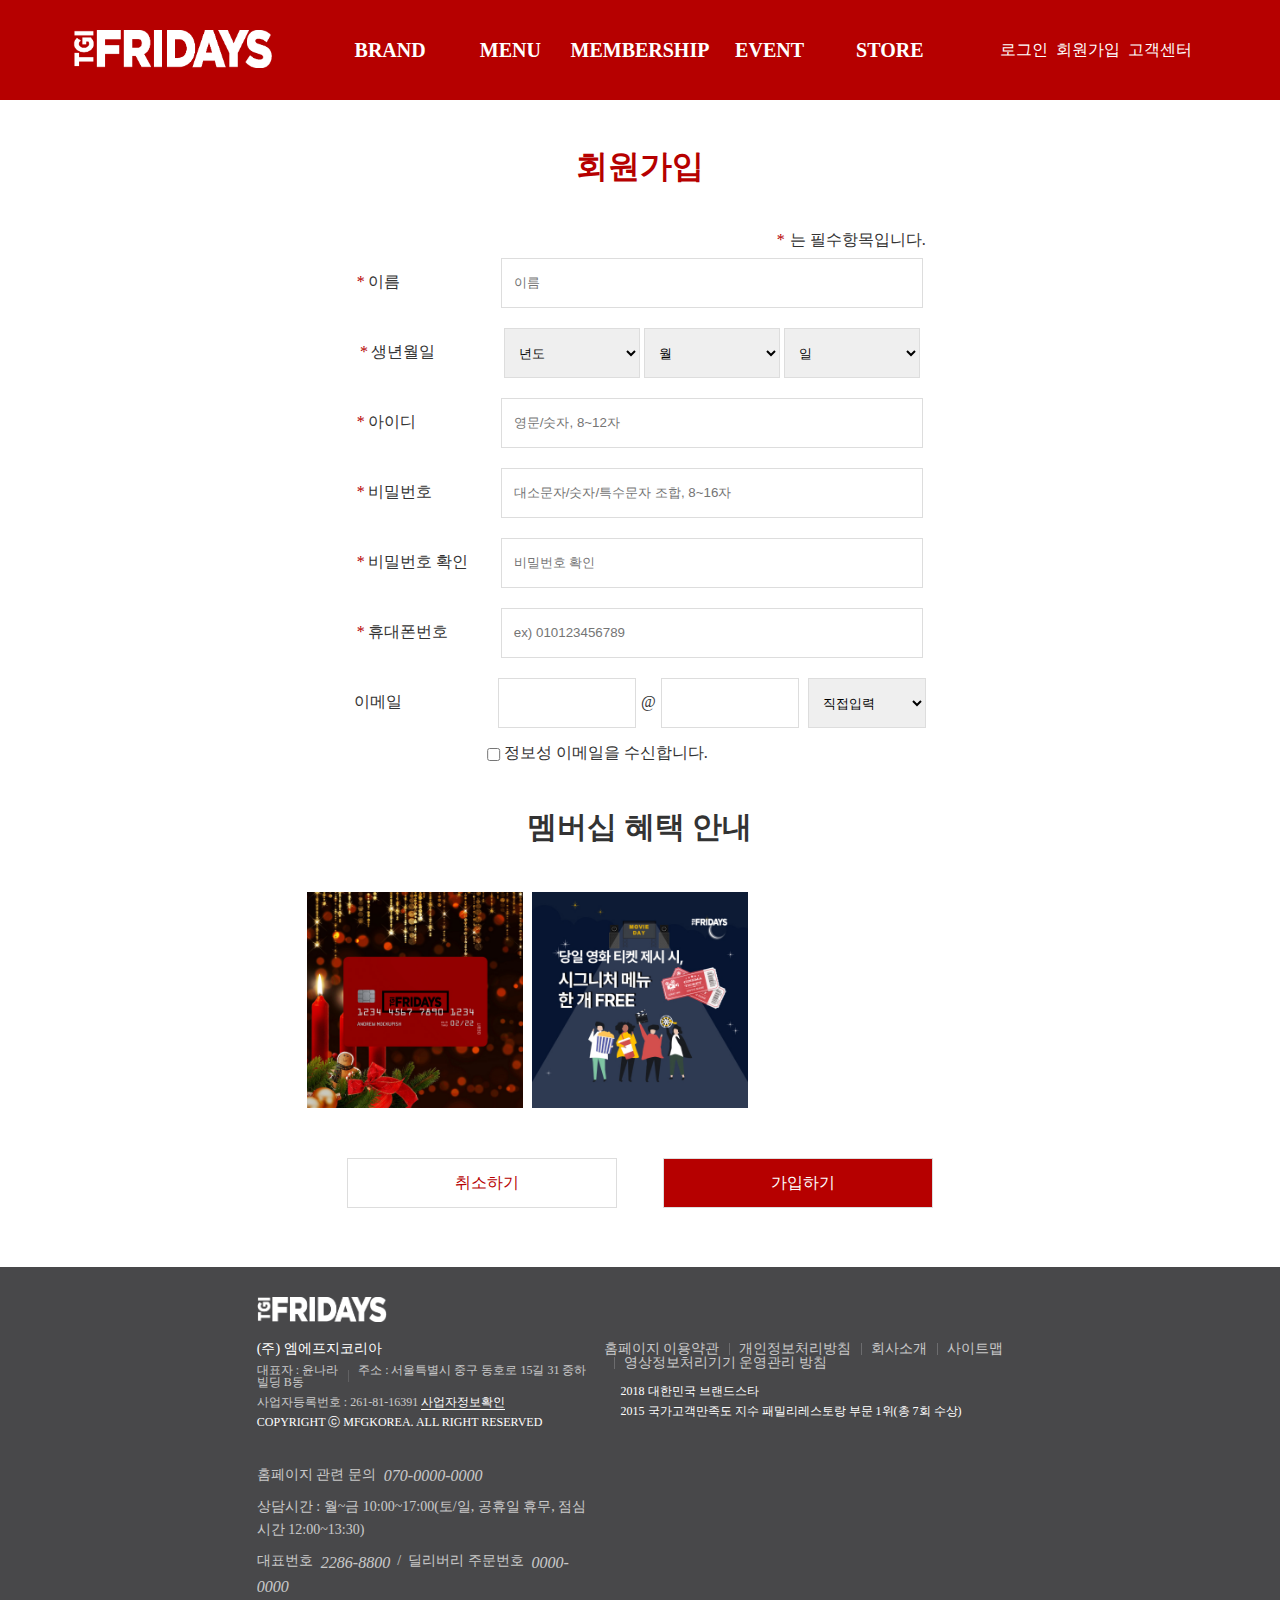
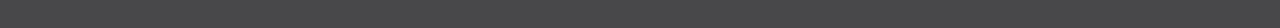
==== commit 8031acd5: "TGI" ====
--- a/join/join.html
+++ b/join/join.html
@@ -44,7 +44,7 @@
     <!-- 상단 헤더 영역 -->
     <header>
         <h1>
-            <a href="../main/index.html" title="메인 화면 바로 가기">
+            <a href="../index.html" title="메인 화면 바로 가기">
                 <img src="../img/logo.png" alt="상단 로고">
             </a>
         </h1>
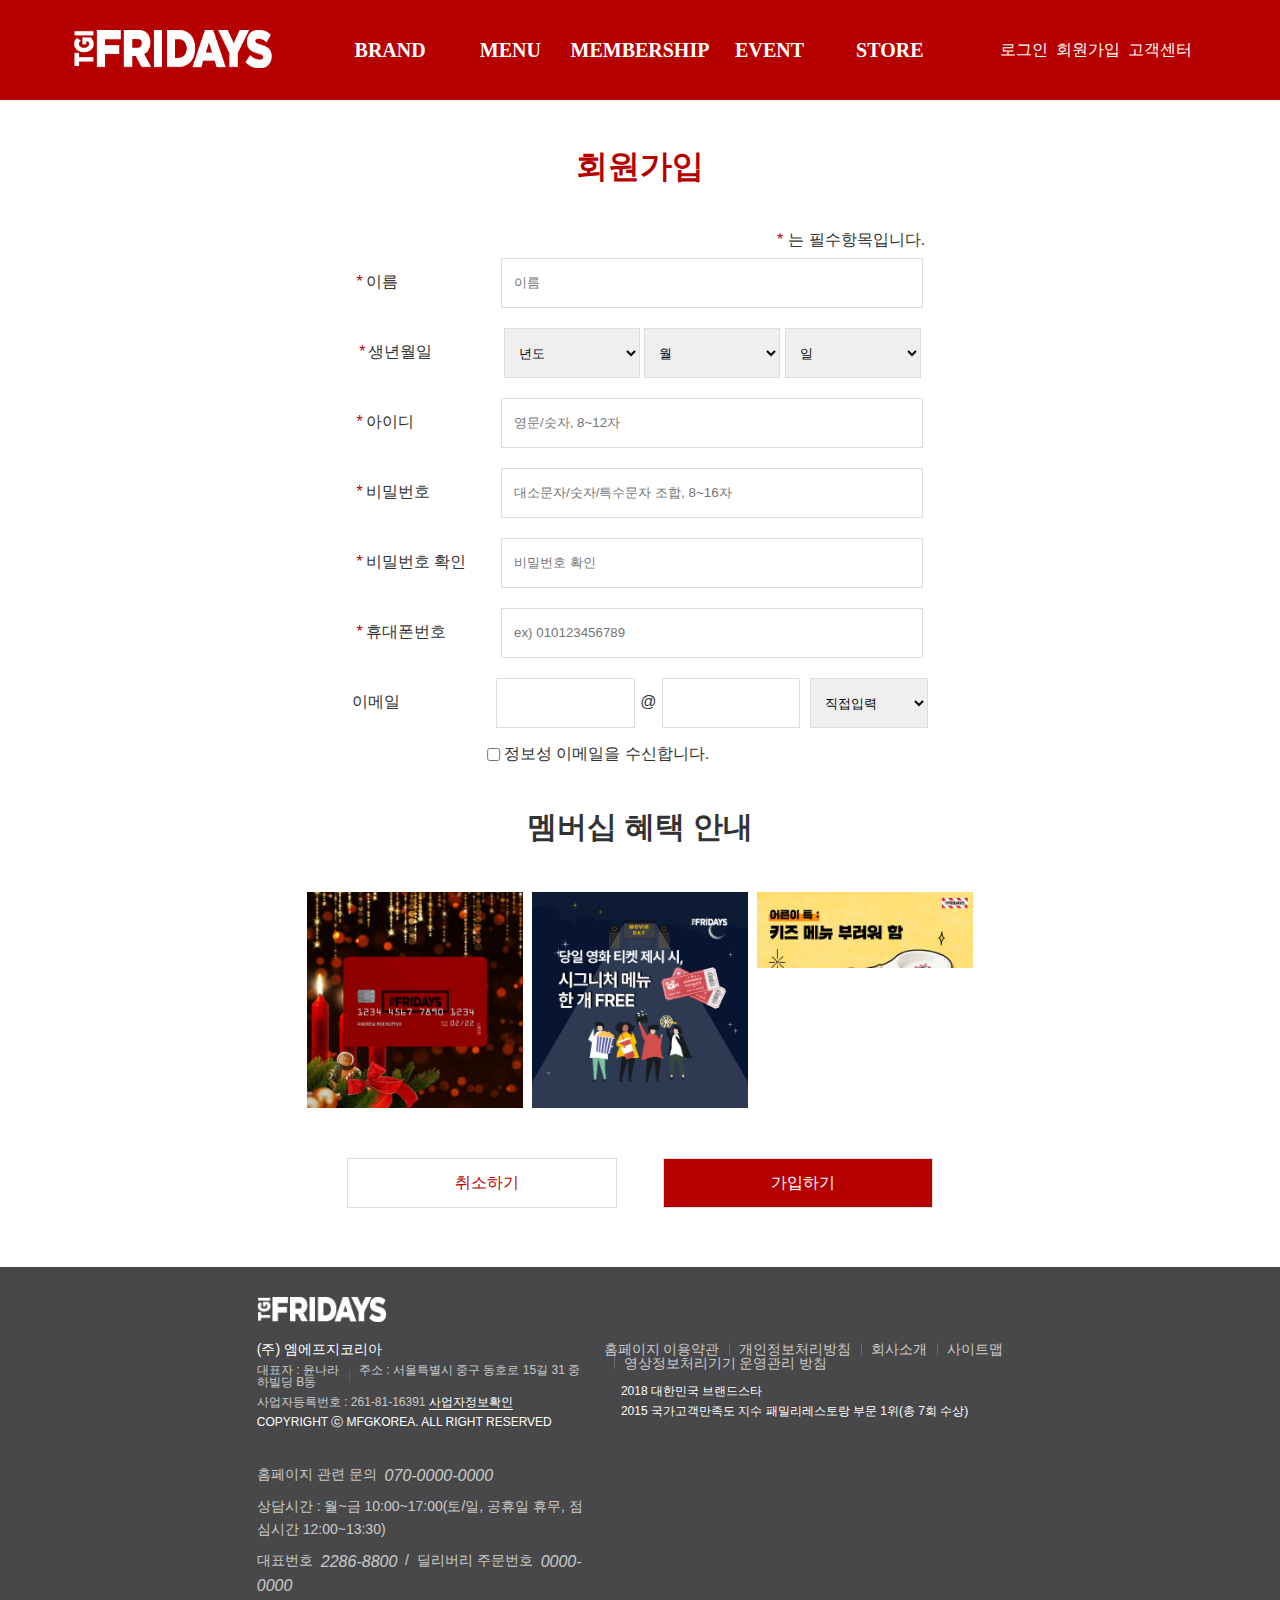
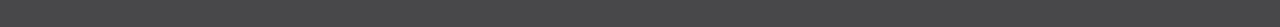
==== commit 963f6629: "TGI" ====
--- a/join/join.html
+++ b/join/join.html
@@ -105,7 +105,7 @@
             <nav class="lnb">
                 <ul>
                     <li><a href="../login/login.html" title="로그인">로그인</a></li>
-                    <li><a href="../join/join.html" title="회원가입">회원가입</a></li>
+                    <li><a href="join.html" title="회원가입">회원가입</a></li>
                     <li><a href="#none" title="고객센터">고객센터</a></li>
                     <li><label class="fas fa-search s_btn"></label></li>
                 </ul>
--- a/css/common.css
+++ b/css/common.css
@@ -1,17 +1,12 @@
 @charset "utf-8";
 
-@font-face {
-  font-family: 'Pretendard-Regular', 'Roboto';
-  src: url('https://cdn.jsdelivr.net/gh/Project-Noonnu/noonfonts_2107@1.1/Pretendard-Regular.woff') format('woff');
-  font-weight: 200, 400, 600;
-  font-style: normal;
-}
+@import url('https://webfontworld.github.io/pretendard/Pretendard.css');
 
 body {
   width: 100%;
   margin: 0 auto;
   color: #333;
-  font-family: 'Pretendard-Regular';
+  font-family: 'Pretendard', '맑은 고딕', sans-serif;
   overflow-x: hidden;
 }
 
